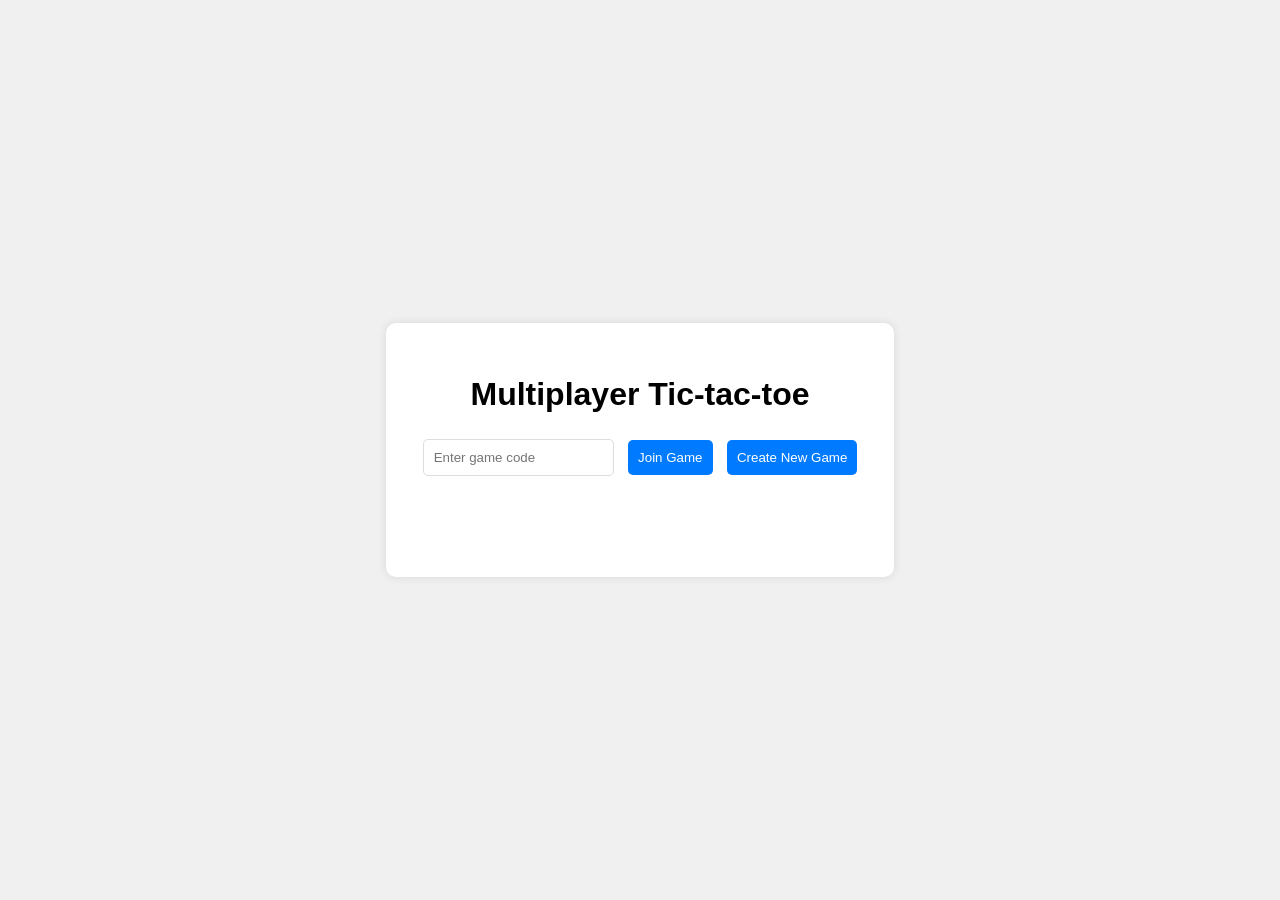
==== public/index.html @ 92665a84 "init tic tac toee" ====
<!DOCTYPE html>
<html>
<head>
    <title>Multiplayer Tic-tac-toe</title>
    <meta name="viewport" content="width=device-width, initial-scale=1.0">
    <style>
        body {
            font-family: Arial, sans-serif;
            display: flex;
            justify-content: center;
            align-items: center;
            min-height: 100vh;
            margin: 0;
            background-color: #f0f0f0;
        }

        .container {
            text-align: center;
            background: white;
            padding: 2rem;
            border-radius: 10px;
            box-shadow: 0 0 10px rgba(0,0,0,0.1);
        }

        #gameBoard {
            display: none;
            grid-template-columns: repeat(3, 1fr);
            gap: 10px;
            margin: 20px auto;
            max-width: 300px;
        }

        .cell {
            width: 90px;
            height: 90px;
            background: #f8f9fa;
            border: none;
            border-radius: 8px;
            font-size: 2.5em;
            cursor: pointer;
            transition: background-color 0.3s;
        }

        .cell:hover {
            background: #e9ecef;
        }

        #joinForm {
            margin-bottom: 20px;
        }

        input, button {
            padding: 10px;
            margin: 5px;
            border: 1px solid #ddd;
            border-radius: 5px;
        }

        button {
            background: #007bff;
            color: white;
            border: none;
            cursor: pointer;
            transition: background-color 0.3s;
        }

        button:hover {
            background: #0056b3;
        }

        #status {
            margin: 20px 0;
            font-weight: bold;
            min-height: 24px;
        }

        #gameCode {
            display: none;
            margin: 10px 0;
            padding: 10px;
            background: #e9ecef;
            border-radius: 5px;
        }
    </style>
    <script src="/socket.io/socket.io.js"></script>
</head>
<body>
    <div class="container">
        <h1>Multiplayer Tic-tac-toe</h1>
        
        <div id="joinForm">
            <input type="text" id="gameCodeInput" placeholder="Enter game code">
            <button onclick="joinGame()">Join Game</button>
            <button onclick="createGame()">Create New Game</button>
        </div>

        <div id="gameCode"></div>
        <div id="status"></div>

        <div id="gameBoard">
            <button class="cell" onclick="makeMove(0)"></button>
            <button class="cell" onclick="makeMove(1)"></button>
            <button class="cell" onclick="makeMove(2)"></button>
            <button class="cell" onclick="makeMove(3)"></button>
            <button class="cell" onclick="makeMove(4)"></button>
            <button class="cell" onclick="makeMove(5)"></button>
            <button class="cell" onclick="makeMove(6)"></button>
            <button class="cell" onclick="makeMove(7)"></button>
            <button class="cell" onclick="makeMove(8)"></button>
        </div>
    </div>

    <script>
        const socket = io('ws://localhost:3000');
        let playerMark = '';
        let currentTurn = false;

        function createGame() {
            socket.emit('createGame');
        }

        function joinGame() {
            const code = document.getElementById('gameCodeInput').value;
            if (code) {
                socket.emit('joinGame', code);
            }
        }

        function makeMove(cellIndex) {
            if (currentTurn) {
                socket.emit('makeMove', { cellIndex, gameCode: document.getElementById('gameCode').textContent.split(': ')[1] });
            }
        }

        socket.on('gameCreated', (gameCode) => {
            document.getElementById('gameCode').style.display = 'block';
            document.getElementById('gameCode').textContent = 'Game Code: ' + gameCode;
            document.getElementById('status').textContent = 'Waiting for opponent...';
            document.getElementById('gameBoard').style.display = 'grid';
            document.getElementById('joinForm').style.display = 'none';
            playerMark = 'X';
        });

        socket.on('gameJoined', (data) => {
            document.getElementById('gameBoard').style.display = 'grid';
            document.getElementById('joinForm').style.display = 'none';
            document.getElementById('status').textContent = "Game started! You are " + data.mark;
            playerMark = data.mark;
            currentTurn = data.mark === 'X';
        });

        socket.on('updateGame', (data) => {
            const cells = document.getElementsByClassName('cell');
            for (let i = 0; i < cells.length; i++) {
                cells[i].textContent = data.board[i];
            }
            currentTurn = data.currentPlayer === playerMark;
            document.getElementById('status').textContent = currentTurn ? 'Your turn!' : "Opponent's turn";
        });

        socket.on('gameOver', (data) => {
            const cells = document.getElementsByClassName('cell');
            for (let i = 0; i < cells.length; i++) {
                cells[i].textContent = data.board[i];
            }
            document.getElementById('status').textContent = data.winner ? 
                (data.winner === playerMark ? 'You won!' : 'You lost!') : 
                'Game ended in a draw!';
            currentTurn = false;
        });

        socket.on('error', (message) => {
            alert(message);
        });
    </script>
</body>
</html>
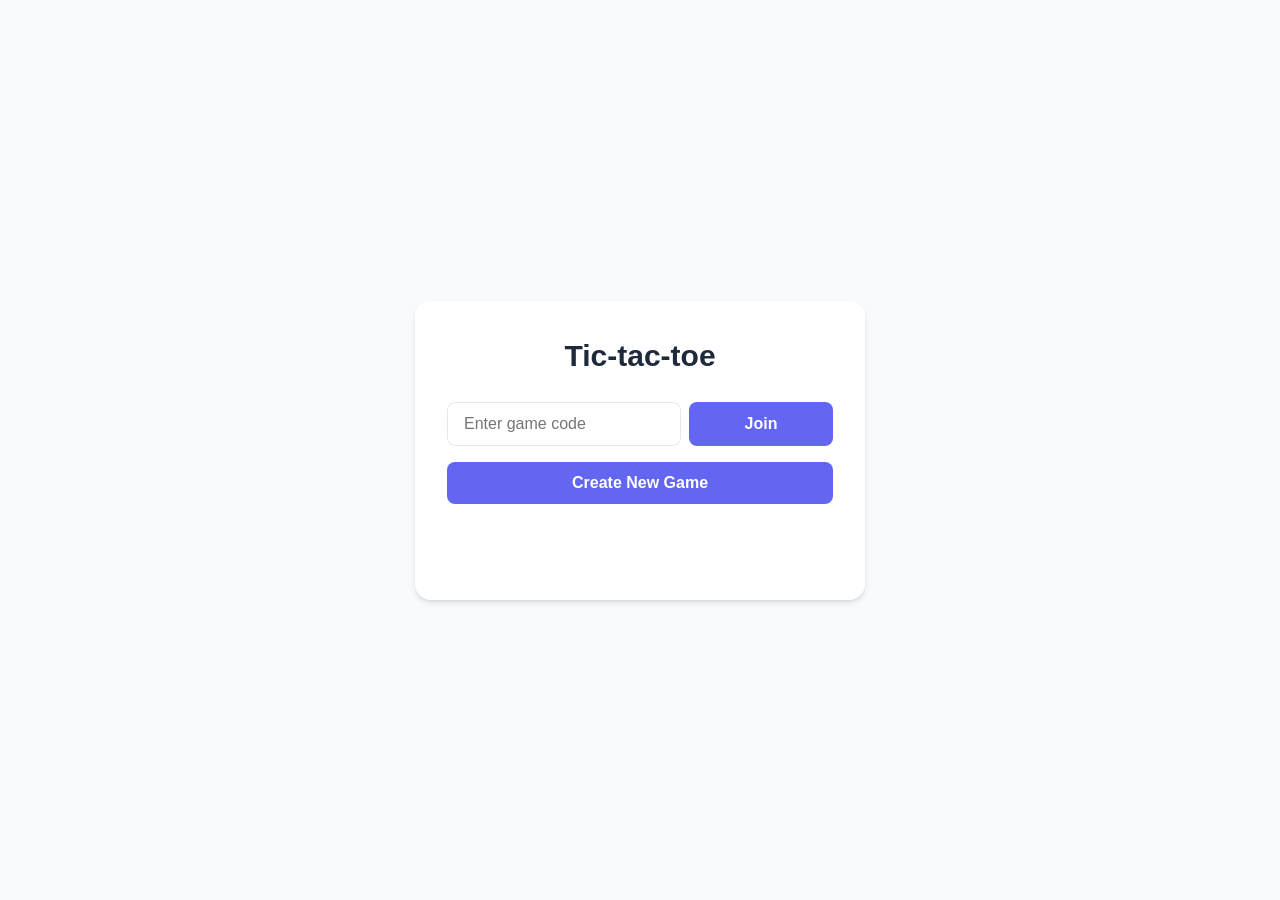
==== commit 6b7be1ff: "fix ui" ====
--- a/public/index.html
+++ b/public/index.html
@@ -4,93 +4,193 @@
     <title>Multiplayer Tic-tac-toe</title>
     <meta name="viewport" content="width=device-width, initial-scale=1.0">
     <style>
+        :root {
+            --primary-color: #6366f1;
+            --primary-hover: #4f46e5;
+            --bg-color: #f8fafc;
+            --cell-bg: #ffffff;
+            --border-color: #e2e8f0;
+            --text-color: #1e293b;
+        }
+
+        * {
+            margin: 0;
+            padding: 0;
+            box-sizing: border-box;
+        }
+
         body {
-            font-family: Arial, sans-serif;
+            font-family: 'Inter', -apple-system, sans-serif;
+            background-color: var(--bg-color);
+            color: var(--text-color);
+            line-height: 1.5;
+            min-height: 100vh;
             display: flex;
+            align-items: center;
             justify-content: center;
-            align-items: center;
-            min-height: 100vh;
-            margin: 0;
-            background-color: #f0f0f0;
+            padding: 1rem;
         }
 
         .container {
-            text-align: center;
+            width: 100%;
+            max-width: 450px;
             background: white;
             padding: 2rem;
-            border-radius: 10px;
-            box-shadow: 0 0 10px rgba(0,0,0,0.1);
+            border-radius: 1rem;
+            box-shadow: 0 4px 6px -1px rgb(0 0 0 / 0.1), 0 2px 4px -2px rgb(0 0 0 / 0.1);
+        }
+
+        h1 {
+            font-size: 1.875rem;
+            font-weight: 700;
+            text-align: center;
+            margin-bottom: 1.5rem;
+            color: var(--text-color);
+        }
+
+        #joinForm {
+            display: flex;
+            flex-direction: column;
+            gap: 1rem;
+            margin-bottom: 1.5rem;
+        }
+
+        .input-group {
+            display: flex;
+            gap: 0.5rem;
+        }
+
+        input {
+            flex: 1;
+            padding: 0.75rem 1rem;
+            border: 1px solid var(--border-color);
+            border-radius: 0.5rem;
+            font-size: 1rem;
+            outline: none;
+            transition: border-color 0.2s;
+        }
+
+        input:focus {
+            border-color: var(--primary-color);
+            box-shadow: 0 0 0 3px rgba(99, 102, 241, 0.1);
+        }
+
+        button {
+            padding: 0.75rem 1.5rem;
+            border: none;
+            border-radius: 0.5rem;
+            background: var(--primary-color);
+            color: white;
+            font-weight: 600;
+            font-size: 1rem;
+            cursor: pointer;
+            transition: background-color 0.2s, transform 0.1s;
+            width: 100%;
+        }
+
+        button:hover {
+            background: var(--primary-hover);
+        }
+
+        button:active {
+            transform: translateY(1px);
         }
 
         #gameBoard {
             display: none;
             grid-template-columns: repeat(3, 1fr);
-            gap: 10px;
-            margin: 20px auto;
-            max-width: 300px;
+            gap: 0.75rem;
+            margin: 1.5rem auto;
+            max-width: 350px;
         }
 
         .cell {
-            width: 90px;
-            height: 90px;
-            background: #f8f9fa;
-            border: none;
-            border-radius: 8px;
-            font-size: 2.5em;
+            aspect-ratio: 1;
+            width: 100%;
+            background: var(--cell-bg);
+            border: 2px solid var(--border-color);
+            border-radius: 0.75rem;
+            font-size: 2rem;
+            font-weight: 700;
+            color: var(--primary-color);
             cursor: pointer;
-            transition: background-color 0.3s;
-        }
-
-        .cell:hover {
-            background: #e9ecef;
-        }
-
-        #joinForm {
-            margin-bottom: 20px;
-        }
-
-        input, button {
-            padding: 10px;
-            margin: 5px;
-            border: 1px solid #ddd;
-            border-radius: 5px;
-        }
-
-        button {
-            background: #007bff;
-            color: white;
-            border: none;
-            cursor: pointer;
-            transition: background-color 0.3s;
-        }
-
-        button:hover {
-            background: #0056b3;
-        }
-
-        #status {
-            margin: 20px 0;
-            font-weight: bold;
-            min-height: 24px;
+            transition: all 0.2s;
+        }
+
+        .cell:hover:not(:disabled) {
+            background: #f1f5f9;
+            transform: scale(1.02);
+        }
+
+        .cell:disabled {
+            cursor: not-allowed;
+            opacity: 0.7;
         }
 
         #gameCode {
             display: none;
-            margin: 10px 0;
-            padding: 10px;
-            background: #e9ecef;
-            border-radius: 5px;
+            text-align: center;
+            background: #f8fafc;
+            padding: 1rem;
+            border-radius: 0.5rem;
+            font-family: monospace;
+            font-size: 1.25rem;
+            margin: 1rem 0;
+            border: 1px dashed var(--border-color);
+        }
+
+        #status {
+            text-align: center;
+            font-weight: 600;
+            min-height: 1.5rem;
+            margin: 1rem 0;
+            color: var(--primary-color);
+        }
+
+        .animate-pop {
+            animation: pop 0.3s cubic-bezier(0.68, -0.55, 0.265, 1.55);
+        }
+
+        @keyframes pop {
+            0% { transform: scale(0.8); opacity: 0; }
+            100% { transform: scale(1); opacity: 1; }
+        }
+
+        /* Mobile Responsiveness */
+        @media (max-width: 480px) {
+            .container {
+                padding: 1.5rem;
+            }
+
+            h1 {
+                font-size: 1.5rem;
+            }
+
+            .cell {
+                font-size: 1.75rem;
+            }
+
+            button {
+                padding: 0.75rem 1rem;
+            }
+
+            #gameCode {
+                font-size: 1rem;
+                padding: 0.75rem;
+            }
         }
     </style>
     <script src="/socket.io/socket.io.js"></script>
 </head>
 <body>
     <div class="container">
-        <h1>Multiplayer Tic-tac-toe</h1>
+        <h1>Tic-tac-toe</h1>
         
         <div id="joinForm">
-            <input type="text" id="gameCodeInput" placeholder="Enter game code">
-            <button onclick="joinGame()">Join Game</button>
+            <div class="input-group">
+                <input type="text" id="gameCodeInput" placeholder="Enter game code" autocomplete="off">
+                <button onclick="joinGame()">Join</button>
+            </div>
             <button onclick="createGame()">Create New Game</button>
         </div>
 
@@ -111,25 +211,40 @@
     </div>
 
     <script>
-        const socket = io('ws://localhost:3000');
+        const socket = io();
         let playerMark = '';
         let currentTurn = false;
 
         function createGame() {
             socket.emit('createGame');
+            addPopAnimation(document.querySelector('.container'));
         }
 
         function joinGame() {
             const code = document.getElementById('gameCodeInput').value;
             if (code) {
                 socket.emit('joinGame', code);
+                addPopAnimation(document.querySelector('.container'));
             }
         }
 
         function makeMove(cellIndex) {
             if (currentTurn) {
-                socket.emit('makeMove', { cellIndex, gameCode: document.getElementById('gameCode').textContent.split(': ')[1] });
-            }
+                const cell = document.getElementsByClassName('cell')[cellIndex];
+                if (!cell.textContent) {
+                    socket.emit('makeMove', { 
+                        cellIndex, 
+                        gameCode: document.getElementById('gameCode').textContent.split(': ')[1] 
+                    });
+                }
+            }
+        }
+
+        function addPopAnimation(element) {
+            element.classList.add('animate-pop');
+            element.addEventListener('animationend', () => {
+                element.classList.remove('animate-pop');
+            }, { once: true });
         }
 
         socket.on('gameCreated', (gameCode) => {
@@ -139,6 +254,7 @@
             document.getElementById('gameBoard').style.display = 'grid';
             document.getElementById('joinForm').style.display = 'none';
             playerMark = 'X';
+            addPopAnimation(document.getElementById('gameBoard'));
         });
 
         socket.on('gameJoined', (data) => {
@@ -147,25 +263,35 @@
             document.getElementById('status').textContent = "Game started! You are " + data.mark;
             playerMark = data.mark;
             currentTurn = data.mark === 'X';
+            addPopAnimation(document.getElementById('gameBoard'));
         });
 
         socket.on('updateGame', (data) => {
             const cells = document.getElementsByClassName('cell');
-            for (let i = 0; i < cells.length; i++) {
-                cells[i].textContent = data.board[i];
-            }
+            data.board.forEach((mark, index) => {
+                if (mark !== cells[index].textContent) {
+                    cells[index].textContent = mark;
+                    if (mark) addPopAnimation(cells[index]);
+                }
+                cells[index].disabled = !!mark;
+            });
+            
             currentTurn = data.currentPlayer === playerMark;
             document.getElementById('status').textContent = currentTurn ? 'Your turn!' : "Opponent's turn";
         });
 
         socket.on('gameOver', (data) => {
             const cells = document.getElementsByClassName('cell');
-            for (let i = 0; i < cells.length; i++) {
-                cells[i].textContent = data.board[i];
-            }
-            document.getElementById('status').textContent = data.winner ? 
-                (data.winner === playerMark ? 'You won!' : 'You lost!') : 
-                'Game ended in a draw!';
+            data.board.forEach((mark, index) => {
+                cells[index].textContent = mark;
+                cells[index].disabled = true;
+            });
+            
+            const statusText = data.winner ? 
+                (data.winner === playerMark ? 'You won! 🎉' : 'You lost! 😔') : 
+                'Game ended in a draw! 🤝';
+            
+            document.getElementById('status').textContent = statusText;
             currentTurn = false;
         });
 
